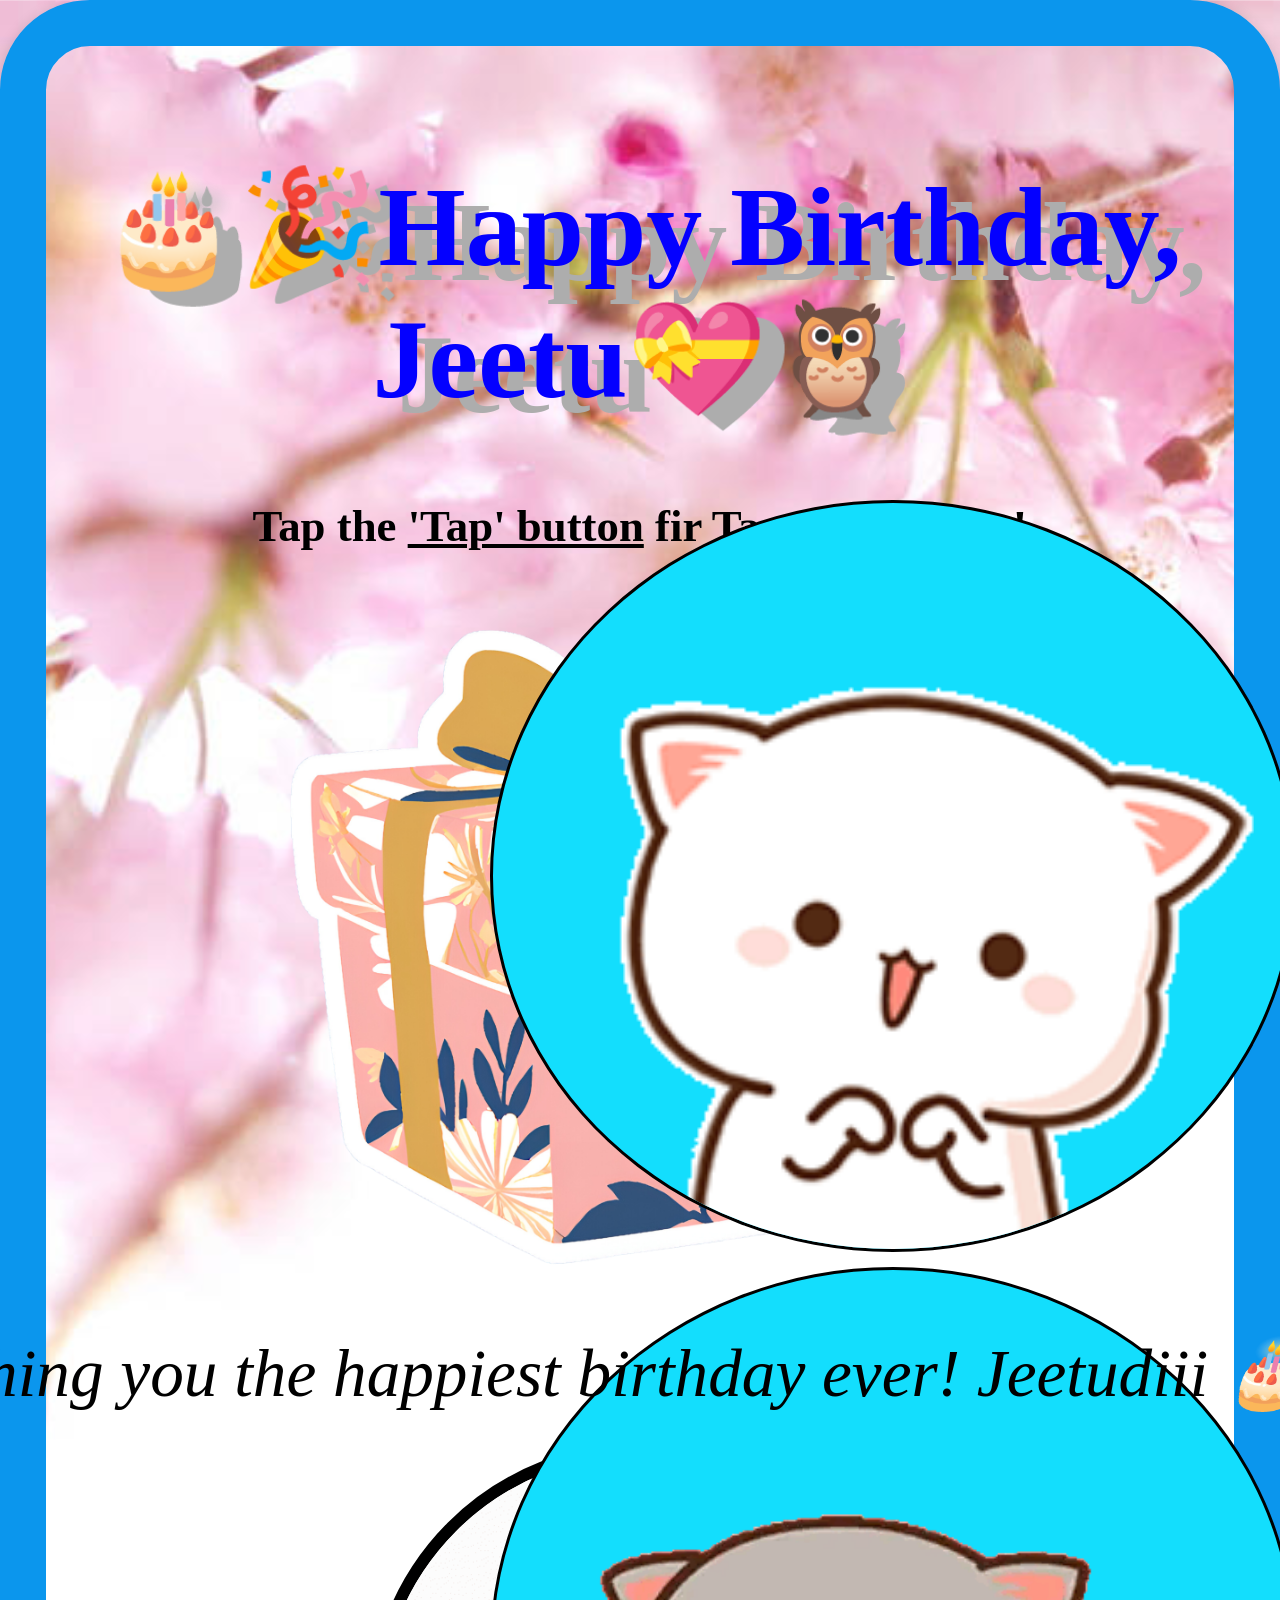
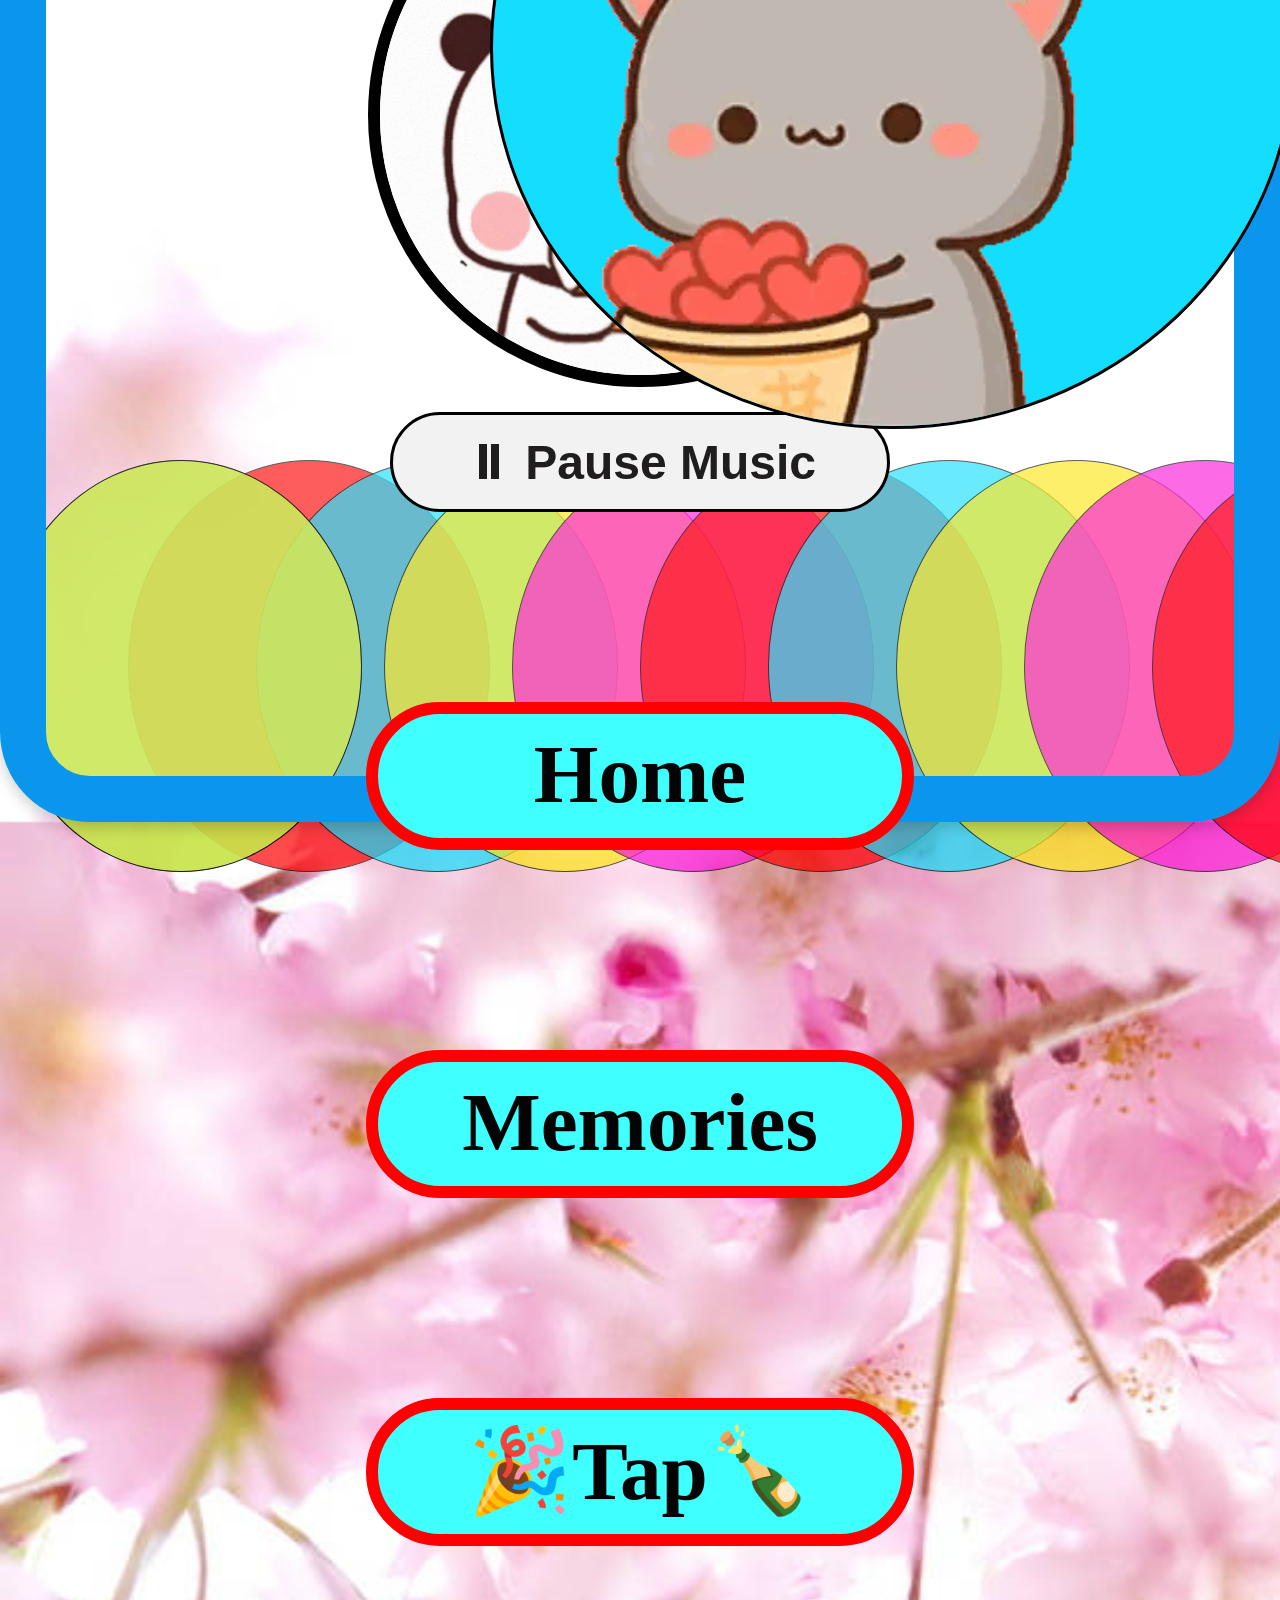
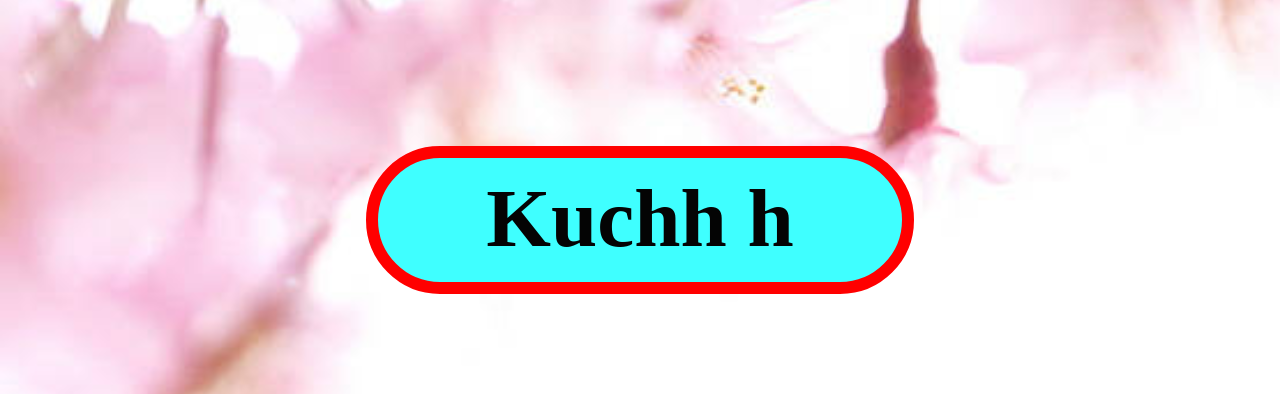
==== index.html @ 168ff764 "Add files via upload" ====
<!DOCTYPE html>
<html lang="en">

<head>
    <meta charset="UTF-8">
    <meta name="viewport" content="width=device-width, initial-scale=1.0">
    <title>Happy Birthday!</title>
    <link rel="stylesheet" href="style.css">
    <script src="script.js" defer></script>
</head>

<body>
    <!-- Goma Peach Stickers -->
<div class="goma-container4">
    <img src="goma7.gif" alt="Goma Peach GIF" class="goma4">
    <img src="goma8.gif" alt="Goma Peach GIF" class="goma4">
    
</div>
<div class="goma-container3">
    <img src="goma6.gif" alt="Goma Peach GIF" class="goma3">
    <img src="goma5.gif" alt="Goma Peach GIF" class="goma3">
</div>
    <div class="container">
        <h1>🎂🎉Happy Birthday, Jeetu💝🦉 </h1>
        <p><strong>Tap the <u>'Tap' button</u> fir Tap the gift box!</strong></p>

        <!-- Gift Box -->
        <div class="gift-box" onclick="openScrollPage()">
            <img src="giftbox.png" alt="Gift Box">
        </div>

        <!-- Hidden Surprise Message -->
        <div id="message" class="hidden">
            <p>Wishing you the happiest birthday ever! Jeetudiii 🎂🎈</p>
            <img src="peach.gif" alt="Goma Peach">
        </div>

        <!-- Background Music -->
        <audio id="birthdayMusic" autoplay loop>
            <source src="tera mujhse.mpeg" type="audio/mpeg">
            Your browser does not support the audio element.
        </audio>
        <button id="playMusicBtn" onclick="toggleMusic()">🎵 Play Music</button>

        <!-- Navigation Menu -->
        <nav>
            <a href="index.html">Home</a>
            <a href="welcome.html">Memories</a>
            <!-- Surprise Link -->
            <a href="#" id="surprise-link" onclick="triggerFireworks(event)">🎉Tap🍾</a>

            <!-- Fireworks Canvas -->
            <canvas id="fireworksCanvas"></canvas>

            <script src="fireworks.js"></script>

            <!-- <a href="gallery.html">Gallery</a> -->
            <a href="video.html">Kuchh h</a> <!-- New Page -->


        </nav>

    </div>
    <div class="balloons">
        <div class="balloon"></div>
        <div class="balloon"></div>
        <div class="balloon"></div>
        <div class="balloon"></div>
        <div class="balloon"></div>
        <div class="balloon"></div>
        <div class="balloon"></div>
        <div class="balloon"></div>
        <div class="balloon"></div>
        <div class="balloon"></div>
        <div class="balloon"></div>

        <!-- You can add more balloons if needed -->
    </div>
</body>

</html>
---- style.css ----
/* General Styles */
body {
    font-family: Arial, sans-serif;
    text-align: center;
    background-image: url('sakuraa.jpg');
    background-size: cover;
    color: rgb(0, 0, 0);
    margin: 0;
    padding: 0;
    display: flex;
    justify-content: center;
    align-items: center;
    min-height: 100vh;
    /* Ensures full height */
    overflow: hidden;
    /* Prevents scrollbars */
    position: relative;

    
}

/* Container to Fit Full Screen */
.container {
    width: 100%;
    max-width: 5200px;
    /* Makes it large enough for desktops */
    height: 2250px;
    padding: 40px;
    background: rgba(255, 255, 255, 0.1);
    border-radius: 90px;
    border: rgb(11, 150, 237) solid 46px;
    box-shadow: 0 5px 15px rgba(0, 0, 0, 0.2);

}

/* Increase Font Sizes for Desktop */
h1 {
    font-size: 7rem;
    font-family: 'Fredoka One', cursive;
    /* Funky font */
    color: #0400ff;
    /* Bright yellow */
    text-shadow: 3px 3px 10px rgba(0, 0, 0, 0.3);
    animation: bounce 2s infinite ease-in-out;
    text-shadow: #adadad 25px 15px;
}

p {
    font-size: 2.8rem;
    font-family: 'Fredoka One', cursive;
    color: #000000;

}

/* Gift Box */
.gift-box img {
    width: 700px;
    cursor: pointer;
    transition: transform 0.3s ease-in-out;
}

.gift-box img:hover {
    transform: scale(1.8);
}

.gift-box {
align-items: center;
justify-content: center;
justify-self: center;
}

/* Message Styling */
#message {
    margin-top: 20px;
    color: black;
    font-family: Georgia, 'Times New Roman', Times, serif;
    font-style: oblique;
    font-size: 20px;
    transition: transform 0.1s ease-in-out;
}

.goma-container {
    position:fixed;
    bottom: 690px;
    left: 450px;
    width: 100%;
    top: 500px;
    max-width: 1000px;
    display: flex;
    flex-wrap: wrap;
    gap: 15px;
}
.goma-container2{
    position:fixed;
    bottom: 690px;
    left: 4200px;
    width: 100%;
    top: 500px;
    max-width: 1000px;
    display: flex;
    flex-wrap: wrap;
    gap: 15px;

}
.goma-container3{
    position:fixed;
    bottom: 690px;
    left: 490px;
    width: 100%;
    top: 500px;
    max-width: 1000px;
    display: flex;
    flex-wrap: wrap;
    gap: 15px;

}
.goma-container4{
    position:fixed;
    bottom: 690px;
    left: 4200px;
    width: 100%;
    top: 500px;
    max-width: 1000px;
    display: flex;
    flex-wrap: wrap;
    gap: 15px;

}
.goma3{
    width: 800px; /* Adjust size as needed */
    height: auto;
    border: #000000 solid;
    /* width: auto; */
    height: auto;

    border-radius: 50%;
background-color: #13defd;
    animation: bounce 1.5s infinite alternate;
}
.goma4{
    width: 800px; /* Adjust size as needed */
    height: auto;
    border: #000000 solid;
    border-radius: 50%;
background-color: #13defd;
    animation: bounce 1.5s infinite alternate;
}

.goma2{
    width: 800px; /* Adjust size as needed */
    height: auto;
    border: #000000 solid;
background-color: #13defd;
    animation: bounce 1.5s infinite alternate;
}

.goma {
    width: 800px; /* Adjust size as needed */
    height: auto;
border: #000000 solid;
border-radius: 50%;
background-color: #13defd;
    animation: bounce 1.5s infinite alternate;
}

/* Add a bounce effect to the stickers */
@keyframes bounce {
    from {
        transform: translateY(0);
    }
    to {
        transform: translateY(-10px);
    }
}


#message p {
    transform: scale(1.5);
}

#message img {
    width: 520px;
    border-radius: 50%;
    border: black solid 12px;

}

/* Navigation Menu */
nav {
    margin-top: 90px;
    display: flex;
    flex-wrap: wrap;
    justify-content: center;

}

nav a {
    margin: 100px;
    text-decoration: none;
    color: rgb(4, 4, 4);
    font-weight: bold;
    background: rgb(63, 255, 255);
    padding: 12px 2px;
    border-radius: 85px;
    font-family: 'Fredoka One', cursive;
    border: red solid 12px;
    height: 100px;
    width: 520px;
    align-items: center;
    transition: 0.3s;
    font-size: 5.2rem;
}

nav a:hover {
    background: rgba(255, 255, 255, 0.934);
}

/* Responsive Video */
.video-container {
    position: relative;
    width: 100%;
    max-width: 2160px;
    margin: 20px auto;
    border: rgb(252, 172, 250) solid 55px;
    border-radius: 85px;
    height: 100;
}

.video {
    position: absolute;
    top: 0;
    left: 0;
    width: 100%;
    height: 100%;

}

/* Responsive Design */
@media (max-width: 900px) {
    h1 {
        font-size: 2rem;
    }

    p {
        font-size: 1.2rem;
    }

    .container {
        width: 95%;
        padding: 20px;
    }

    .gift-box img {
        width: 150px;
    }

    nav {
        flex-direction: column;
    }

    nav a {
        display: block;
        width: 80%;
        text-align: center;
        margin: 5px auto;
        font-size: 1rem;
    }
}

/* Play Music Button Styling */
#playMusicBtn {
    background-color: #f2f2f2;
    color: rgb(31, 29, 29);
    font-size: 3rem;
    font-weight: bold;
    padding: 15px 25px;
    border: black solid;
    align-items: center;
    justify-content: center;
    border-radius: 50px;
    cursor: pointer;
    transition: 0.3s;
    width: 500px;
    height: 100px;
    margin: 20px auto;
    display: block;

}

#playMusicBtn:hover {
    background-color: #e67e22;
    transform: scale(1.5);


}

#playMusicBtn:focus {
    outline: none;

}

/* Balloon Animation Styles */
@keyframes floatBalloons {
    0% {
        transform: translateY(100vh);
        opacity: 0;
    }

    100% {
        transform: translateY(-100vh);
        opacity: 1;
    }
}

/* Balloon Container (Invisible but used to position balloons) */
.balloons {
    position: absolute;
    top: 0;
    left: 0;
    right: 0;
    bottom: 0;
    pointer-events: none;
    z-index: -1;
    /* Ensures it stays behind other content */
}

/* Balloon Styles */
.balloon {
    position: absolute;
    bottom: -50px;
    /* padding-left: 0px; */
    width: 360px;
    height: 410px;
    border-radius: 50%;
    background-color: #ff9a9e;
    animation: floatBalloons linear infinite;
    opacity: 0.7;
    pointer-events: none;
}

/* Randomize Balloon Colors */
.balloon:nth-child(4n+1) {
    background-color: #ff0000;
    border: #000000 solid 1px;
}

.balloon:nth-child(4n+2) {
    background-color: #13defd;
    border: #000000 solid 1px;
}

.balloon:nth-child(4n+3) {
    background-color: #fde613;
    border: #000000 solid 1px;
}

.balloon:nth-child(4n+4) {
    background-color: #fd13d6;
    border: #000000 solid 1px;
}


/* Random Balloon Positions and Animation Durations */
.balloon:nth-child(1) {
    left: 10%;
    animation-duration: 12s;
    animation-delay: 0s;
}

.balloon:nth-child(2) {
    left: 20%;
    animation-duration: 15s;
    animation-delay: 2s;
}

.balloon:nth-child(3) {
    left: 30%;
    animation-duration: 18s;
    animation-delay: 3s;
}

.balloon:nth-child(4) {
    left: 40%;
    animation-duration: 13s;
    animation-delay: 4s;
}

.balloon:nth-child(5) {
    left: 50%;
    animation-duration: 16s;
    animation-delay: 5s;
}

.balloon:nth-child(6) {
    left: 60%;
    animation-duration: 17s;
    animation-delay: 1s;
}

.balloon:nth-child(7) {
    left: 70%;
    animation-duration: 20s;
    animation-delay: 6s;
}

.balloon:nth-child(8) {
    left: 80%;
    animation-duration: 19s;
    animation-delay: 7s;
}

.balloon:nth-child(9) {
    left: 90%;
    animation-duration: 14s;
    animation-delay: 8s;
}

/* Add more if you want more balloons */

/* Adjust for mobile */
@media (max-width: 900px) {
    .balloon {
        width: 45px;
        height: 60px;
    }
}

/* Bounce Animation */
@keyframes bounce {
    0% {
        transform: translateY(0);
    }

    50% {
        transform: translateY(-20px);
    }

    100% {
        transform: translateY(0);
    }
}

/* Responsive Adjustments */
@media (max-width: 900px) {
    h1 {
        font-size: 3rem;
    }

    p {
        font-size: 1.5rem;
    }
}

/* Music Box Button */
.music-box {
    position: fixed;
    bottom: 20px;
    right: 20px;
    background: #ffcc00;
    padding: 15px;
    border-radius: 10px;
    height: 800px;
    text-align: center;
    width: 800px;
    font-weight: bold;
    color: #4A2C2A;
    border: #000000 solid ;
    border-radius: 65px;
    font-size: 55px;
    cursor: pointer;
    box-shadow: 3px 3px 10px rgba(0, 0, 0, 0.2);
}

.music-box:hover {
    transform: scale(1.1);
}
/* Play/Stop Button */
.music-box button {
    background: #4A2C2A;
    color: white;
    border: none;
    padding: 10px 15px;
    font-size: 1rem;
    cursor:pointer;
    border-radius: 55px;

}
.music-box button:hover {
    background: #30201E ;
}

/* Volume Slider */
.music-box input[type="range"] {
    width: 100%;
    margin-top: 10px;
    -webkit-appearance: none;
    background: #e35353;
    height: 20px;
    border-radius: 55px;
    outline: none;
}

.music-box input[type="range"]::-webkit-slider-thumb {
    -webkit-appearance:none;
    width: 45px;
    height: 45px;
    background: #000000;
    border-radius: 50%;
    cursor: pointer;
}

/* Scroll Container */
.scroll-container {
    display: flex;
    justify-content: center;
    align-items: center;
    height: 95vh;
    width: 150vh;
    border: #000000 solid;
    border-radius: 300px;
    background: linear-gradient(to right, #f8c291, #75b6fc);
    /* Warm background */
}

/* Scroll Design */
.scroll {
    width: 100%;
    max-width: 3100px;
    background: #f5e4c3;
    height: 100%;
    max-height: 1600px;
    padding: 90px;
    border-radius: 35px;
    border-top: 20px solid #8B4513;
    border-bottom: 20px solid #8B4513;
    box-shadow: 0px 5px 20px rgba(0, 0, 0, 0.2);
    text-align: center;
    font-family: 'Dancing Script', cursive;
    font-size: 2.5rem;
    color: #4A2C2A;
}

/* Scroll Content */
.scroll-content h2 {
    font-size: 10rem;
    font-weight: bold;
    color: rgb(24, 42, 198);
    margin-bottom: 10px;
}

.scroll-content p {
    margin-bottom: 10px;
    font-size: 60px;
    font-family: 'Franklin Gothic Medium', 'Arial Narrow', Arial, sans-serif;
}

/* Fireworks Canvas */
#fireworksCanvas {
    position: fixed;
    top: 0;
    left: 0;
    width: 100vw;
    height: 100vh;
    pointer-events: none;
    z-index: 9999;
}
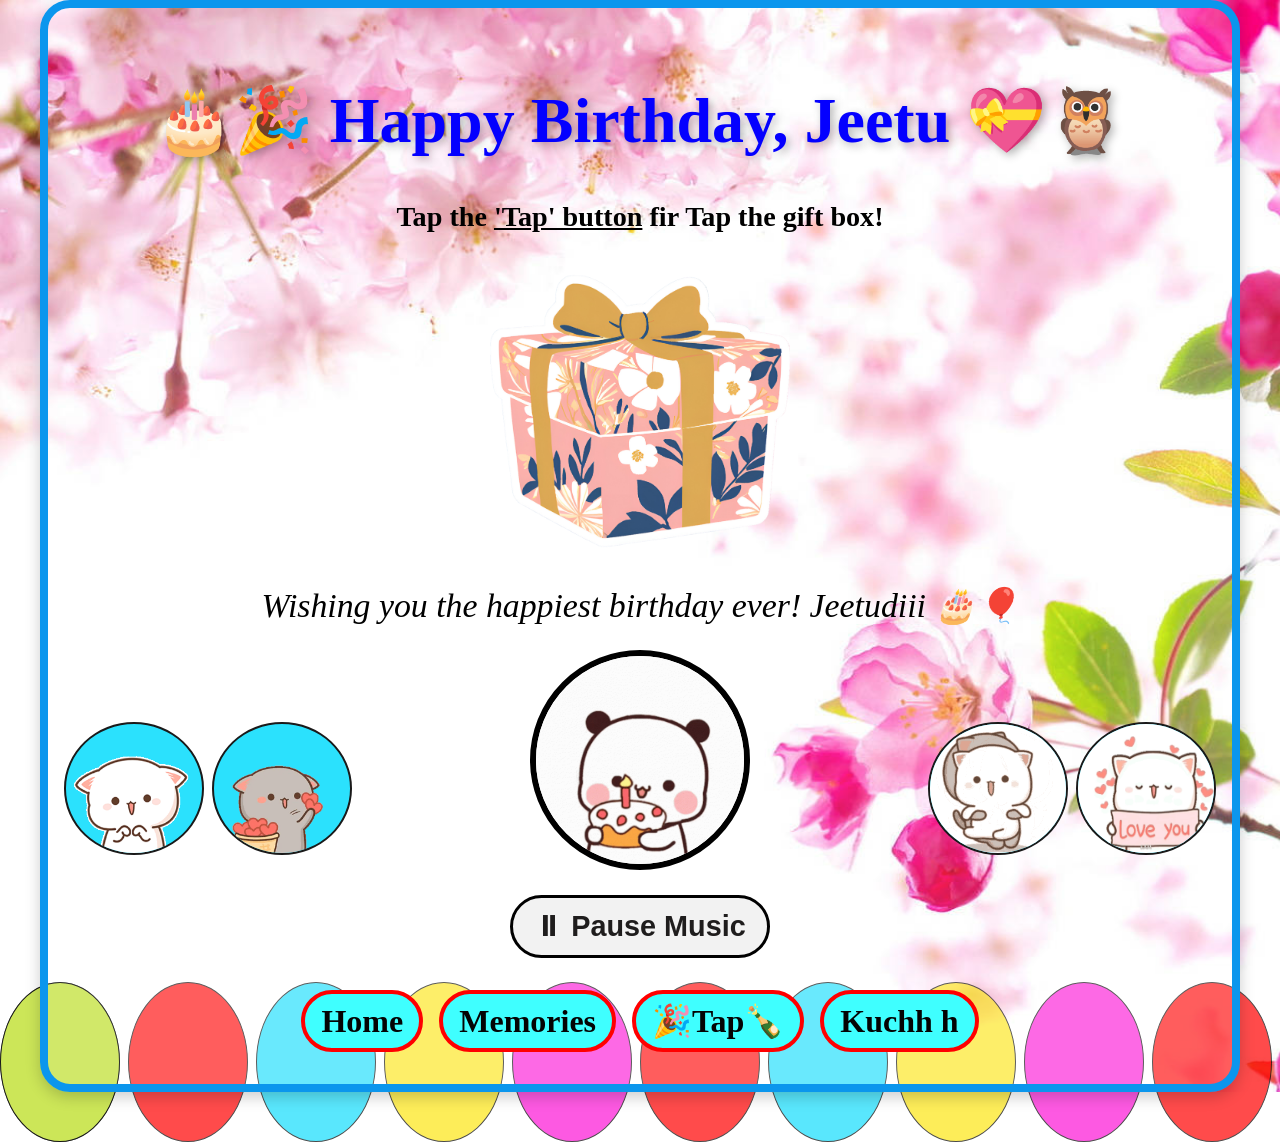
==== commit 47c62f0d: "Refactor index.html for better structure Updated HTML structure and fixed formatting issues." ====
--- a/index.html
+++ b/index.html
@@ -1,81 +1,74 @@
 <!DOCTYPE html>
 <html lang="en">
-
 <head>
-    <meta charset="UTF-8">
-    <meta name="viewport" content="width=device-width, initial-scale=1.0">
-    <title>Happy Birthday!</title>
-    <link rel="stylesheet" href="style.css">
-    <script src="script.js" defer></script>
+  <meta charset="UTF-8" />
+  <meta name="viewport" content="width=device-width, initial-scale=1.0" />
+  <title>Happy Birthday!</title>
+  <link rel="stylesheet" href="style.css" />
+  <script src="script.js" defer></script>
 </head>
 
 <body>
-    <!-- Goma Peach Stickers -->
-<div class="goma-container4">
-    <img src="goma7.gif" alt="Goma Peach GIF" class="goma4">
-    <img src="goma8.gif" alt="Goma Peach GIF" class="goma4">
-    
-</div>
-<div class="goma-container3">
-    <img src="goma6.gif" alt="Goma Peach GIF" class="goma3">
-    <img src="goma5.gif" alt="Goma Peach GIF" class="goma3">
-</div>
-    <div class="container">
-        <h1>🎂🎉Happy Birthday, Jeetu💝🦉 </h1>
-        <p><strong>Tap the <u>'Tap' button</u> fir Tap the gift box!</strong></p>
+  <!-- Goma Peach Stickers -->
+  <div class="goma-container4">
+    <img src="goma7.gif" alt="Goma Peach GIF" class="goma4" />
+    <img src="goma8.gif" alt="Goma Peach GIF" class="goma4" />
+  </div>
+  <div class="goma-container3">
+    <img src="goma6.gif" alt="Goma Peach GIF" class="goma3" />
+    <img src="goma5.gif" alt="Goma Peach GIF" class="goma3" />
+  </div>
 
-        <!-- Gift Box -->
-        <div class="gift-box" onclick="openScrollPage()">
-            <img src="giftbox.png" alt="Gift Box">
-        </div>
+  <div class="container">
+    <h1>🎂🎉 Happy Birthday, Jeetu 💝🦉</h1>
+    <p><strong>Tap the <u>'Tap' button</u> fir Tap the gift box!</strong></p>
 
-        <!-- Hidden Surprise Message -->
-        <div id="message" class="hidden">
-            <p>Wishing you the happiest birthday ever! Jeetudiii 🎂🎈</p>
-            <img src="peach.gif" alt="Goma Peach">
-        </div>
+    <!-- Gift Box -->
+    <div class="gift-box" onclick="openScrollPage()">
+      <img src="giftbox.png" alt="Gift Box" />
+    </div>
 
-        <!-- Background Music -->
-        <audio id="birthdayMusic" autoplay loop>
-            <source src="tera mujhse.mpeg" type="audio/mpeg">
-            Your browser does not support the audio element.
-        </audio>
-        <button id="playMusicBtn" onclick="toggleMusic()">🎵 Play Music</button>
+    <!-- Hidden Surprise Message -->
+    <div id="message" class="hidden">
+      <p>Wishing you the happiest birthday ever! Jeetudiii 🎂🎈</p>
+      <img src="peach.gif" alt="Goma Peach" />
+    </div>
 
-        <!-- Navigation Menu -->
-        <nav>
-            <a href="index.html">Home</a>
-            <a href="welcome.html">Memories</a>
-            <!-- Surprise Link -->
-            <a href="#" id="surprise-link" onclick="triggerFireworks(event)">🎉Tap🍾</a>
+    <!-- Background Music -->
+    <audio id="birthdayMusic" autoplay loop>
+      <source src="tera mujhse.mpeg" type="audio/mpeg" />
+      Your browser does not support the audio element.
+    </audio>
+    <button id="playMusicBtn" onclick="toggleMusic()">🎵 Play Music</button>
 
-            <!-- Fireworks Canvas -->
-            <canvas id="fireworksCanvas"></canvas>
+    <!-- Navigation Menu -->
+    <nav>
+      <a href="index.html">Home</a>
+      <a href="welcome.html">Memories</a>
+      <!-- Surprise Link -->
+      <a href="#" id="surprise-link" onclick="triggerFireworks(event)">🎉Tap🍾</a>
 
-            <script src="fireworks.js"></script>
+      <!-- Fireworks Canvas -->
+      <canvas id="fireworksCanvas"></canvas>
+      <script src="fireworks.js"></script>
 
-            <!-- <a href="gallery.html">Gallery</a> -->
-            <a href="video.html">Kuchh h</a> <!-- New Page -->
+      <a href="video.html">Kuchh h</a>
+    </nav>
+  </div>
 
-
-        </nav>
-
-    </div>
-    <div class="balloons">
-        <div class="balloon"></div>
-        <div class="balloon"></div>
-        <div class="balloon"></div>
-        <div class="balloon"></div>
-        <div class="balloon"></div>
-        <div class="balloon"></div>
-        <div class="balloon"></div>
-        <div class="balloon"></div>
-        <div class="balloon"></div>
-        <div class="balloon"></div>
-        <div class="balloon"></div>
-
-        <!-- You can add more balloons if needed -->
-    </div>
+  <!-- Floating Balloons Background -->
+  <div class="balloons">
+    <div class="balloon"></div>
+    <div class="balloon"></div>
+    <div class="balloon"></div>
+    <div class="balloon"></div>
+    <div class="balloon"></div>
+    <div class="balloon"></div>
+    <div class="balloon"></div>
+    <div class="balloon"></div>
+    <div class="balloon"></div>
+    <div class="balloon"></div>
+    <div class="balloon"></div>
+  </div>
 </body>
-
-</html>+</html>
--- a/style.css
+++ b/style.css
@@ -1,567 +1,458 @@
 /* General Styles */
+* {
+  box-sizing: border-box;
+}
+
 body {
-    font-family: Arial, sans-serif;
-    text-align: center;
-    background-image: url('sakuraa.jpg');
-    background-size: cover;
-    color: rgb(0, 0, 0);
-    margin: 0;
-    padding: 0;
-    display: flex;
-    justify-content: center;
-    align-items: center;
-    min-height: 100vh;
-    /* Ensures full height */
-    overflow: hidden;
-    /* Prevents scrollbars */
-    position: relative;
-
-    
-}
-
-/* Container to Fit Full Screen */
+  font-family: Arial, sans-serif;
+  text-align: center;
+  background-image: url("sakuraa.jpg");
+  background-size: cover;
+  background-position: center;
+  background-repeat: no-repeat;
+  color: rgb(0, 0, 0);
+  margin: 0;
+  padding: 0;
+  display: flex;
+  justify-content: center;
+  align-items: center;
+  min-height: 100vh;
+  overflow-x: hidden;
+  position: relative;
+}
+
+/* Container */
 .container {
-    width: 100%;
-    max-width: 5200px;
-    /* Makes it large enough for desktops */
-    height: 2250px;
-    padding: 40px;
-    background: rgba(255, 255, 255, 0.1);
-    border-radius: 90px;
-    border: rgb(11, 150, 237) solid 46px;
-    box-shadow: 0 5px 15px rgba(0, 0, 0, 0.2);
-
-}
-
-/* Increase Font Sizes for Desktop */
+  width: 100%;
+  max-width: 1200px;
+  padding: 2rem;
+  background: rgba(255, 255, 255, 0.1);
+  border-radius: 30px;
+  border: rgb(11, 150, 237) solid 8px;
+  box-shadow: 0 5px 15px rgba(0, 0, 0, 0.2);
+}
+
+/* Headings and text */
 h1 {
-    font-size: 7rem;
-    font-family: 'Fredoka One', cursive;
-    /* Funky font */
-    color: #0400ff;
-    /* Bright yellow */
-    text-shadow: 3px 3px 10px rgba(0, 0, 0, 0.3);
-    animation: bounce 2s infinite ease-in-out;
-    text-shadow: #adadad 25px 15px;
+  font-size: clamp(2.4rem, 5vw, 4.5rem);
+  font-family: "Fredoka One", cursive;
+  color: #0400ff;
+  text-shadow: 3px 3px 10px rgba(0, 0, 0, 0.3);
+  animation: bounce 2s infinite ease-in-out;
 }
 
 p {
-    font-size: 2.8rem;
-    font-family: 'Fredoka One', cursive;
-    color: #000000;
-
+  font-size: clamp(1.1rem, 2.2vw, 1.8rem);
+  font-family: "Fredoka One", cursive;
+  color: #000000;
 }
 
 /* Gift Box */
+.gift-box {
+  display: flex;
+  justify-content: center;
+  align-items: center;
+  margin: 1.5rem 0;
+}
+
 .gift-box img {
-    width: 700px;
-    cursor: pointer;
-    transition: transform 0.3s ease-in-out;
+  width: min(300px, 60vw);
+  cursor: pointer;
+  transition: transform 0.3s ease-in-out;
 }
 
 .gift-box img:hover {
-    transform: scale(1.8);
-}
-
-.gift-box {
-align-items: center;
-justify-content: center;
-justify-self: center;
+  transform: scale(1.1);
 }
 
 /* Message Styling */
 #message {
-    margin-top: 20px;
-    color: black;
-    font-family: Georgia, 'Times New Roman', Times, serif;
-    font-style: oblique;
-    font-size: 20px;
-    transition: transform 0.1s ease-in-out;
+  margin-top: 1rem;
+  color: black;
+  font-family: Georgia, "Times New Roman", Times, serif;
+  font-style: oblique;
+  font-size: 1.2rem;
+  transition: transform 0.1s ease-in-out;
+}
+
+#message p {
+  transform: scale(1.2);
+}
+
+#message img {
+  width: min(220px, 45vw);
+  border-radius: 50%;
+  border: black solid 6px;
+}
+
+/* Goma Peach Stickers */
+.goma-container,
+.goma-container2,
+.goma-container3,
+.goma-container4 {
+  position: fixed;
+  display: flex;
+  flex-wrap: wrap;
+  gap: 0.5rem;
+  pointer-events: none;
+  z-index: -1;
 }
 
 .goma-container {
-    position:fixed;
-    bottom: 690px;
-    left: 450px;
-    width: 100%;
-    top: 500px;
-    max-width: 1000px;
-    display: flex;
-    flex-wrap: wrap;
-    gap: 15px;
-}
-.goma-container2{
-    position:fixed;
-    bottom: 690px;
-    left: 4200px;
-    width: 100%;
-    top: 500px;
-    max-width: 1000px;
-    display: flex;
-    flex-wrap: wrap;
-    gap: 15px;
-
-}
-.goma-container3{
-    position:fixed;
-    bottom: 690px;
-    left: 490px;
-    width: 100%;
-    top: 500px;
-    max-width: 1000px;
-    display: flex;
-    flex-wrap: wrap;
-    gap: 15px;
-
-}
-.goma-container4{
-    position:fixed;
-    bottom: 690px;
-    left: 4200px;
-    width: 100%;
-    top: 500px;
-    max-width: 1000px;
-    display: flex;
-    flex-wrap: wrap;
-    gap: 15px;
-
-}
-.goma3{
-    width: 800px; /* Adjust size as needed */
-    height: auto;
-    border: #000000 solid;
-    /* width: auto; */
-    height: auto;
-
-    border-radius: 50%;
-background-color: #13defd;
-    animation: bounce 1.5s infinite alternate;
-}
-.goma4{
-    width: 800px; /* Adjust size as needed */
-    height: auto;
-    border: #000000 solid;
-    border-radius: 50%;
-background-color: #13defd;
-    animation: bounce 1.5s infinite alternate;
-}
-
-.goma2{
-    width: 800px; /* Adjust size as needed */
-    height: auto;
-    border: #000000 solid;
-background-color: #13defd;
-    animation: bounce 1.5s infinite alternate;
-}
-
-.goma {
-    width: 800px; /* Adjust size as needed */
-    height: auto;
-border: #000000 solid;
-border-radius: 50%;
-background-color: #13defd;
-    animation: bounce 1.5s infinite alternate;
-}
-
-/* Add a bounce effect to the stickers */
+  top: 5%;
+  left: 5%;
+}
+
+.goma-container2 {
+  top: 5%;
+  right: 5%;
+}
+
+.goma-container3 {
+  bottom: 5%;
+  left: 5%;
+}
+
+.goma-container4 {
+  bottom: 5%;
+  right: 5%;
+}
+
+.goma,
+.goma2,
+.goma3,
+.goma4 {
+  width: clamp(80px, 16vw, 140px);
+  height: auto;
+  border: #000000 solid 2px;
+  border-radius: 50%;
+  background-color: #13defd;
+  animation: bounce 1.5s infinite alternate;
+}
+
+/* Bounce keyframes (for stickers, headings etc.) */
 @keyframes bounce {
-    from {
-        transform: translateY(0);
-    }
-    to {
-        transform: translateY(-10px);
-    }
-}
-
-
-#message p {
-    transform: scale(1.5);
-}
-
-#message img {
-    width: 520px;
-    border-radius: 50%;
-    border: black solid 12px;
-
+  0% {
+    transform: translateY(0);
+  }
+  100% {
+    transform: translateY(-10px);
+  }
 }
 
 /* Navigation Menu */
 nav {
-    margin-top: 90px;
-    display: flex;
-    flex-wrap: wrap;
-    justify-content: center;
-
+  margin-top: 2rem;
+  display: flex;
+  flex-wrap: wrap;
+  justify-content: center;
+  gap: 1rem;
 }
 
 nav a {
-    margin: 100px;
-    text-decoration: none;
-    color: rgb(4, 4, 4);
-    font-weight: bold;
-    background: rgb(63, 255, 255);
-    padding: 12px 2px;
-    border-radius: 85px;
-    font-family: 'Fredoka One', cursive;
-    border: red solid 12px;
-    height: 100px;
-    width: 520px;
-    align-items: center;
-    transition: 0.3s;
-    font-size: 5.2rem;
+  text-decoration: none;
+  color: rgb(4, 4, 4);
+  font-weight: bold;
+  background: rgb(63, 255, 255);
+  padding: 0.5rem 1rem;
+  border-radius: 50px;
+  font-family: "Fredoka One", cursive;
+  border: red solid 4px;
+  min-height: 3rem;
+  min-width: 7rem;
+  display: flex;
+  align-items: center;
+  justify-content: center;
+  font-size: clamp(1rem, 3.2vw, 2rem);
+  transition: 0.3s;
 }
 
 nav a:hover {
-    background: rgba(255, 255, 255, 0.934);
-}
-
-/* Responsive Video */
+  background: rgba(255, 255, 255, 0.94);
+}
+
+/* Video container */
 .video-container {
-    position: relative;
-    width: 100%;
-    max-width: 2160px;
-    margin: 20px auto;
-    border: rgb(252, 172, 250) solid 55px;
-    border-radius: 85px;
-    height: 100;
-}
-
-.video {
-    position: absolute;
-    top: 0;
-    left: 0;
-    width: 100%;
-    height: 100%;
-
-}
-
-/* Responsive Design */
-@media (max-width: 900px) {
-    h1 {
-        font-size: 2rem;
-    }
-
-    p {
-        font-size: 1.2rem;
-    }
-
-    .container {
-        width: 95%;
-        padding: 20px;
-    }
-
-    .gift-box img {
-        width: 150px;
-    }
-
-    nav {
-        flex-direction: column;
-    }
-
-    nav a {
-        display: block;
-        width: 80%;
-        text-align: center;
-        margin: 5px auto;
-        font-size: 1rem;
-    }
-}
-
-/* Play Music Button Styling */
+  position: relative;
+  width: 100%;
+  max-width: 900px;
+  margin: 1.5rem auto;
+  border: rgb(252, 172, 250) solid 8px;
+  border-radius: 30px;
+  overflow: hidden;
+}
+
+.video-container video {
+  width: 100%;
+  height: auto;
+  display: block;
+}
+
+/* Play Music Button */
 #playMusicBtn {
-    background-color: #f2f2f2;
-    color: rgb(31, 29, 29);
-    font-size: 3rem;
-    font-weight: bold;
-    padding: 15px 25px;
-    border: black solid;
-    align-items: center;
-    justify-content: center;
-    border-radius: 50px;
-    cursor: pointer;
-    transition: 0.3s;
-    width: 500px;
-    height: 100px;
-    margin: 20px auto;
-    display: block;
-
+  background-color: #f2f2f2;
+  color: rgb(31, 29, 29);
+  font-size: clamp(1.1rem, 3vw, 1.8rem);
+  font-weight: bold;
+  padding: 0.75rem 1.25rem;
+  border: black solid 3px;
+  border-radius: 35px;
+  cursor: pointer;
+  transition: 0.3s;
+  width: min(260px, 80vw);
+  height: auto;
+  margin: 1.25rem auto;
+  display: block;
 }
 
 #playMusicBtn:hover {
-    background-color: #e67e22;
-    transform: scale(1.5);
-
-
+  background-color: #e67e22;
+  transform: scale(1.05);
 }
 
 #playMusicBtn:focus {
-    outline: none;
-
+  outline: none;
 }
 
 /* Balloon Animation Styles */
 @keyframes floatBalloons {
-    0% {
-        transform: translateY(100vh);
-        opacity: 0;
-    }
-
-    100% {
-        transform: translateY(-100vh);
-        opacity: 1;
-    }
-}
-
-/* Balloon Container (Invisible but used to position balloons) */
+  0% {
+    transform: translateY(100vh);
+    opacity: 0;
+  }
+  100% {
+    transform: translateY(-100vh);
+    opacity: 1;
+  }
+}
+
+/* Balloon Container */
 .balloons {
-    position: absolute;
-    top: 0;
-    left: 0;
-    right: 0;
-    bottom: 0;
-    pointer-events: none;
-    z-index: -1;
-    /* Ensures it stays behind other content */
-}
-
-/* Balloon Styles */
+  position: absolute;
+  inset: 0;
+  pointer-events: none;
+  z-index: -2;
+}
+
+/* Balloons */
 .balloon {
-    position: absolute;
-    bottom: -50px;
-    /* padding-left: 0px; */
-    width: 360px;
-    height: 410px;
-    border-radius: 50%;
-    background-color: #ff9a9e;
-    animation: floatBalloons linear infinite;
-    opacity: 0.7;
-    pointer-events: none;
-}
-
-/* Randomize Balloon Colors */
-.balloon:nth-child(4n+1) {
-    background-color: #ff0000;
-    border: #000000 solid 1px;
-}
-
-.balloon:nth-child(4n+2) {
-    background-color: #13defd;
-    border: #000000 solid 1px;
-}
-
-.balloon:nth-child(4n+3) {
-    background-color: #fde613;
-    border: #000000 solid 1px;
-}
-
-.balloon:nth-child(4n+4) {
-    background-color: #fd13d6;
-    border: #000000 solid 1px;
-}
-
-
-/* Random Balloon Positions and Animation Durations */
+  position: absolute;
+  bottom: -50px;
+  width: clamp(40px, 12vw, 120px);
+  height: clamp(55px, 16vw, 160px);
+  border-radius: 50%;
+  background-color: #ff9a9e;
+  animation: floatBalloons linear infinite;
+  opacity: 0.7;
+}
+
+/* Balloon colors */
+.balloon:nth-child(4n + 1) {
+  background-color: #ff0000;
+  border: #000000 solid 1px;
+}
+.balloon:nth-child(4n + 2) {
+  background-color: #13defd;
+  border: #000000 solid 1px;
+}
+.balloon:nth-child(4n + 3) {
+  background-color: #fde613;
+  border: #000000 solid 1px;
+}
+.balloon:nth-child(4n + 4) {
+  background-color: #fd13d6;
+  border: #000000 solid 1px;
+}
+
+/* Balloon positions and durations */
 .balloon:nth-child(1) {
-    left: 10%;
-    animation-duration: 12s;
-    animation-delay: 0s;
-}
-
+  left: 10%;
+  animation-duration: 12s;
+  animation-delay: 0s;
+}
 .balloon:nth-child(2) {
-    left: 20%;
-    animation-duration: 15s;
-    animation-delay: 2s;
-}
-
+  left: 20%;
+  animation-duration: 15s;
+  animation-delay: 2s;
+}
 .balloon:nth-child(3) {
-    left: 30%;
-    animation-duration: 18s;
-    animation-delay: 3s;
-}
-
+  left: 30%;
+  animation-duration: 18s;
+  animation-delay: 3s;
+}
 .balloon:nth-child(4) {
-    left: 40%;
-    animation-duration: 13s;
-    animation-delay: 4s;
-}
-
+  left: 40%;
+  animation-duration: 13s;
+  animation-delay: 4s;
+}
 .balloon:nth-child(5) {
-    left: 50%;
-    animation-duration: 16s;
-    animation-delay: 5s;
-}
-
+  left: 50%;
+  animation-duration: 16s;
+  animation-delay: 5s;
+}
 .balloon:nth-child(6) {
-    left: 60%;
-    animation-duration: 17s;
-    animation-delay: 1s;
-}
-
+  left: 60%;
+  animation-duration: 17s;
+  animation-delay: 1s;
+}
 .balloon:nth-child(7) {
-    left: 70%;
-    animation-duration: 20s;
-    animation-delay: 6s;
-}
-
+  left: 70%;
+  animation-duration: 20s;
+  animation-delay: 6s;
+}
 .balloon:nth-child(8) {
-    left: 80%;
-    animation-duration: 19s;
-    animation-delay: 7s;
-}
-
+  left: 80%;
+  animation-duration: 19s;
+  animation-delay: 7s;
+}
 .balloon:nth-child(9) {
-    left: 90%;
-    animation-duration: 14s;
-    animation-delay: 8s;
-}
-
-/* Add more if you want more balloons */
-
-/* Adjust for mobile */
-@media (max-width: 900px) {
-    .balloon {
-        width: 45px;
-        height: 60px;
-    }
-}
-
-/* Bounce Animation */
-@keyframes bounce {
-    0% {
-        transform: translateY(0);
-    }
-
-    50% {
-        transform: translateY(-20px);
-    }
-
-    100% {
-        transform: translateY(0);
-    }
-}
-
-/* Responsive Adjustments */
-@media (max-width: 900px) {
-    h1 {
-        font-size: 3rem;
-    }
-
-    p {
-        font-size: 1.5rem;
-    }
-}
-
-/* Music Box Button */
+  left: 90%;
+  animation-duration: 14s;
+  animation-delay: 8s;
+}
+
+/* Music Box (for pages that use .music-box UI, not <audio> directly) */
 .music-box {
-    position: fixed;
-    bottom: 20px;
-    right: 20px;
-    background: #ffcc00;
-    padding: 15px;
-    border-radius: 10px;
-    height: 800px;
-    text-align: center;
-    width: 800px;
-    font-weight: bold;
-    color: #4A2C2A;
-    border: #000000 solid ;
-    border-radius: 65px;
-    font-size: 55px;
-    cursor: pointer;
-    box-shadow: 3px 3px 10px rgba(0, 0, 0, 0.2);
+  position: fixed;
+  bottom: 1.25rem;
+  right: 1.25rem;
+  background: #ffcc00;
+  padding: 1rem;
+  border-radius: 20px;
+  text-align: center;
+  width: min(260px, 70vw);
+  font-weight: bold;
+  color: #4a2c2a;
+  border: #000000 solid 3px;
+  font-size: clamp(1rem, 2.4vw, 1.5rem);
+  cursor: pointer;
+  box-shadow: 3px 3px 10px rgba(0, 0, 0, 0.2);
 }
 
 .music-box:hover {
-    transform: scale(1.1);
-}
-/* Play/Stop Button */
+  transform: scale(1.05);
+}
+
 .music-box button {
-    background: #4A2C2A;
-    color: white;
-    border: none;
-    padding: 10px 15px;
-    font-size: 1rem;
-    cursor:pointer;
-    border-radius: 55px;
-
-}
+  background: #4a2c2a;
+  color: white;
+  border: none;
+  padding: 0.5rem 0.75rem;
+  font-size: 1rem;
+  cursor: pointer;
+  border-radius: 25px;
+}
+
 .music-box button:hover {
-    background: #30201E ;
-}
-
-/* Volume Slider */
+  background: #30201e;
+}
+
 .music-box input[type="range"] {
-    width: 100%;
-    margin-top: 10px;
-    -webkit-appearance: none;
-    background: #e35353;
-    height: 20px;
-    border-radius: 55px;
-    outline: none;
+  width: 100%;
+  margin-top: 0.5rem;
+  -webkit-appearance: none;
+  background: #e35353;
+  height: 10px;
+  border-radius: 55px;
+  outline: none;
 }
 
 .music-box input[type="range"]::-webkit-slider-thumb {
-    -webkit-appearance:none;
-    width: 45px;
-    height: 45px;
-    background: #000000;
-    border-radius: 50%;
-    cursor: pointer;
-}
-
-/* Scroll Container */
+  -webkit-appearance: none;
+  width: 20px;
+  height: 20px;
+  background: #000000;
+  border-radius: 50%;
+  cursor: pointer;
+}
+
+/* Scroll Container (scroll-letter page) */
 .scroll-container {
-    display: flex;
-    justify-content: center;
-    align-items: center;
-    height: 95vh;
-    width: 150vh;
-    border: #000000 solid;
-    border-radius: 300px;
-    background: linear-gradient(to right, #f8c291, #75b6fc);
-    /* Warm background */
-}
-
-/* Scroll Design */
+  display: flex;
+  justify-content: center;
+  align-items: center;
+  min-height: 90vh;
+  width: min(100%, 1200px);
+  margin: 1.5rem auto;
+  padding: 1rem;
+  border: #000000 solid 4px;
+  border-radius: 40px;
+  background: linear-gradient(to right, #f8c291, #75b6fc);
+  overflow: hidden;
+}
+
+/* Scroll body */
 .scroll {
-    width: 100%;
-    max-width: 3100px;
-    background: #f5e4c3;
-    height: 100%;
-    max-height: 1600px;
-    padding: 90px;
-    border-radius: 35px;
-    border-top: 20px solid #8B4513;
-    border-bottom: 20px solid #8B4513;
-    box-shadow: 0px 5px 20px rgba(0, 0, 0, 0.2);
-    text-align: center;
-    font-family: 'Dancing Script', cursive;
-    font-size: 2.5rem;
-    color: #4A2C2A;
+  width: 100%;
+  max-width: 1000px;
+  background: #f5e4c3;
+  max-height: 70vh;
+  padding: 2rem;
+  border-radius: 20px;
+  border-top: 12px solid #8b4513;
+  border-bottom: 12px solid #8b4513;
+  box-shadow: 0px 5px 20px rgba(0, 0, 0, 0.2);
+  text-align: left;
+  font-family: "Dancing Script", cursive;
+  font-size: clamp(1.2rem, 2.3vw, 1.7rem);
+  color: #4a2c2a;
+  overflow-y: auto;
 }
 
 /* Scroll Content */
 .scroll-content h2 {
-    font-size: 10rem;
-    font-weight: bold;
-    color: rgb(24, 42, 198);
-    margin-bottom: 10px;
+  font-size: clamp(2.4rem, 5vw, 3.5rem);
+  font-weight: bold;
+  color: rgb(24, 42, 198);
+  margin-bottom: 0.75rem;
+  text-align: center;
 }
 
 .scroll-content p {
-    margin-bottom: 10px;
-    font-size: 60px;
-    font-family: 'Franklin Gothic Medium', 'Arial Narrow', Arial, sans-serif;
+  margin-bottom: 0.75rem;
+  font-size: clamp(1.2rem, 2.3vw, 1.6rem);
+  font-family: "Franklin Gothic Medium", "Arial Narrow", Arial, sans-serif;
 }
 
 /* Fireworks Canvas */
 #fireworksCanvas {
-    position: fixed;
-    top: 0;
-    left: 0;
-    width: 100vw;
-    height: 100vh;
-    pointer-events: none;
-    z-index: 9999;
-}
-
+  position: fixed;
+  inset: 0;
+  width: 100vw;
+  height: 100vh;
+  pointer-events: none;
+  z-index: 9999;
+}
+
+/* Extra small screens adjustments */
+@media (max-width: 600px) {
+  body {
+    align-items: flex-start;
+    padding-top: 1.5rem;
+  }
+
+  .container {
+    border-width: 4px;
+    border-radius: 20px;
+    padding: 1.25rem;
+  }
+
+  nav {
+    gap: 0.75rem;
+  }
+
+  nav a {
+    flex: 1 1 100%;
+    max-width: 100%;
+  }
+
+  .scroll-container {
+    border-radius: 24px;
+    border-width: 3px;
+  }
+
+  .scroll {
+    border-top-width: 8px;
+    border-bottom-width: 8px;
+  }
+}
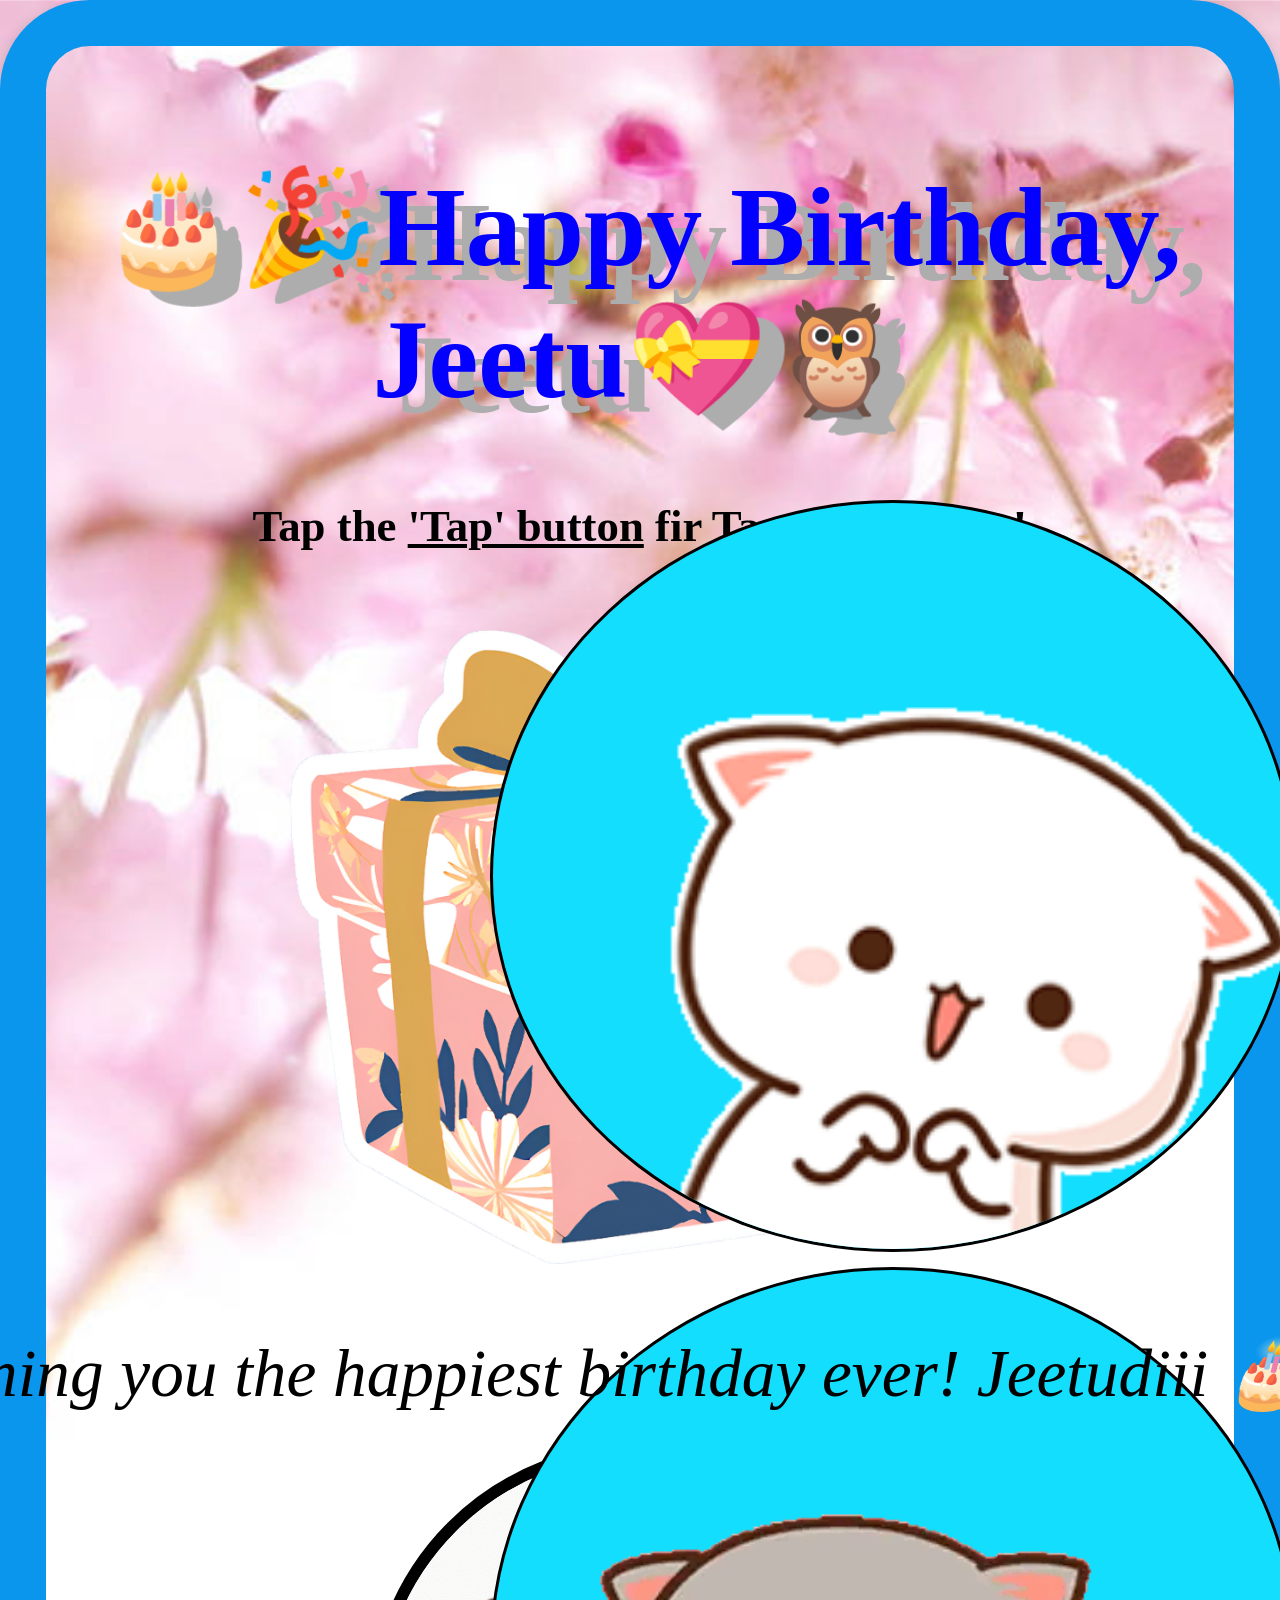
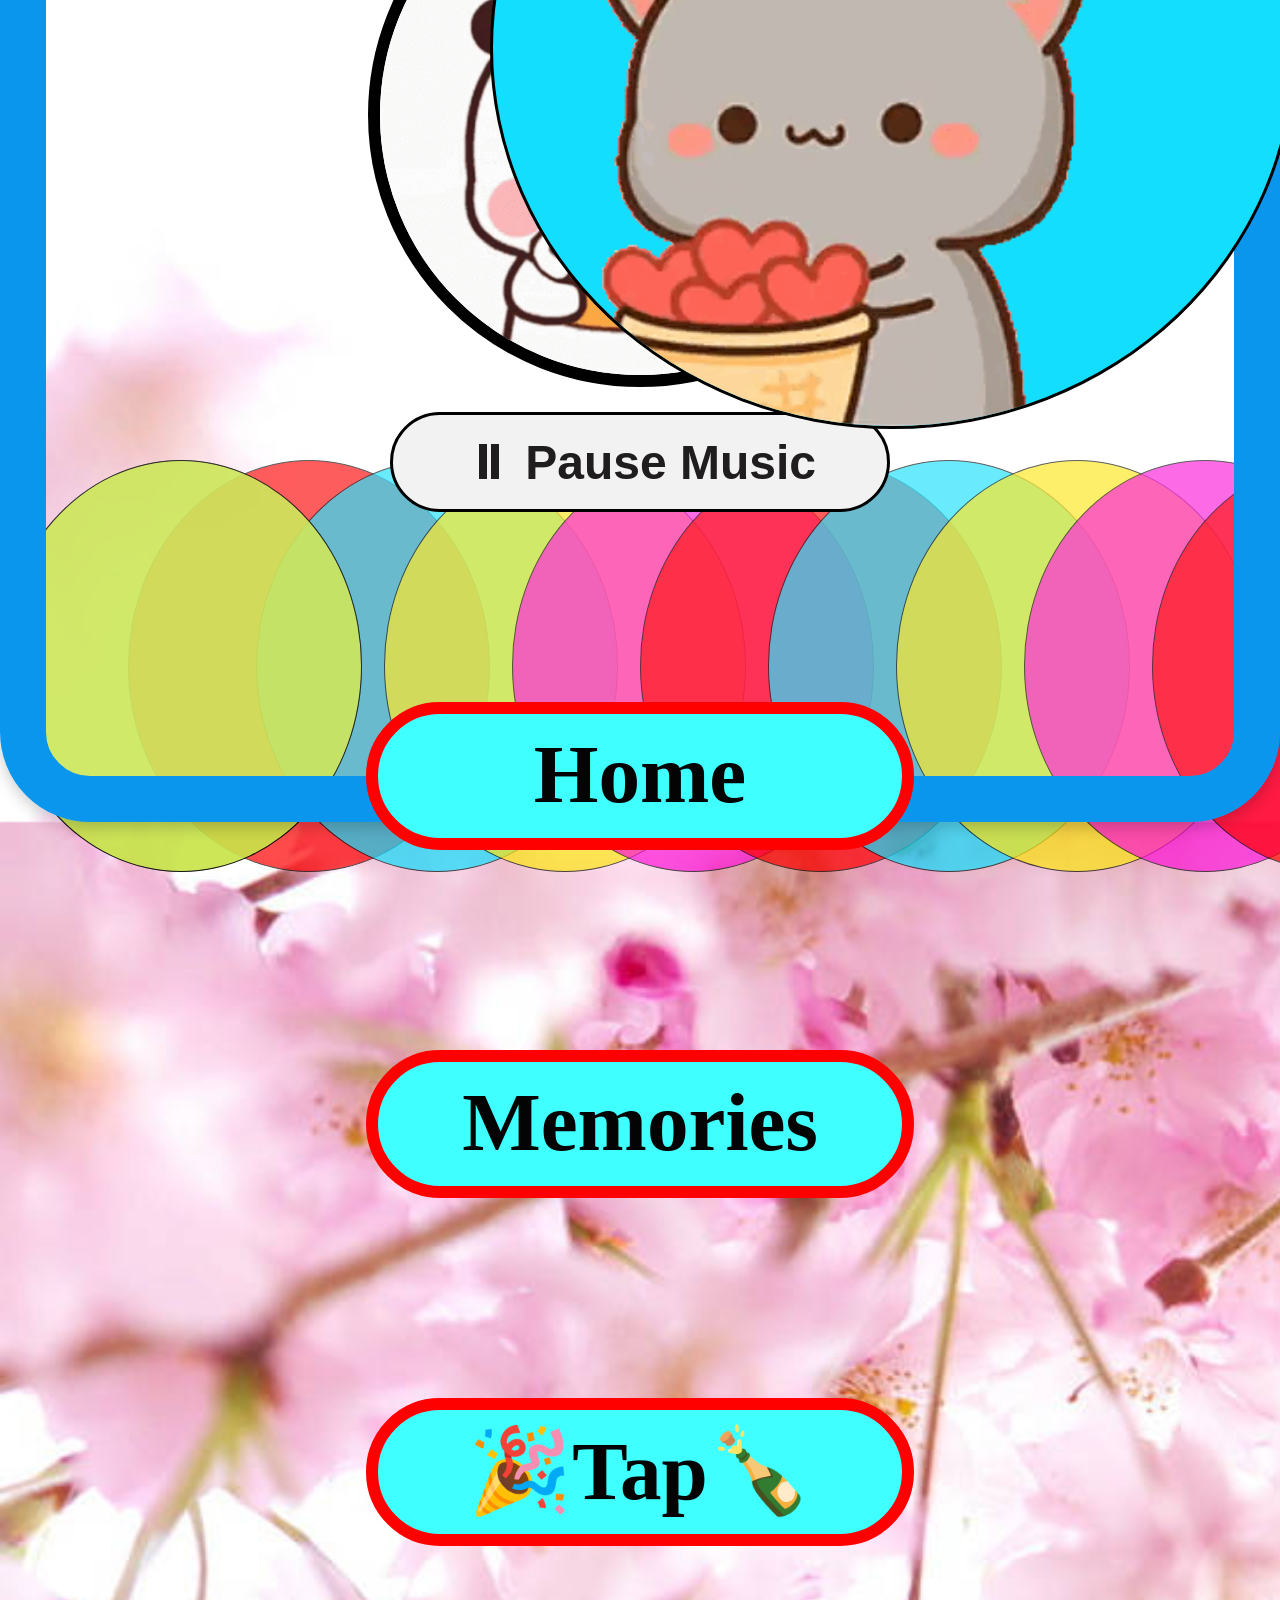
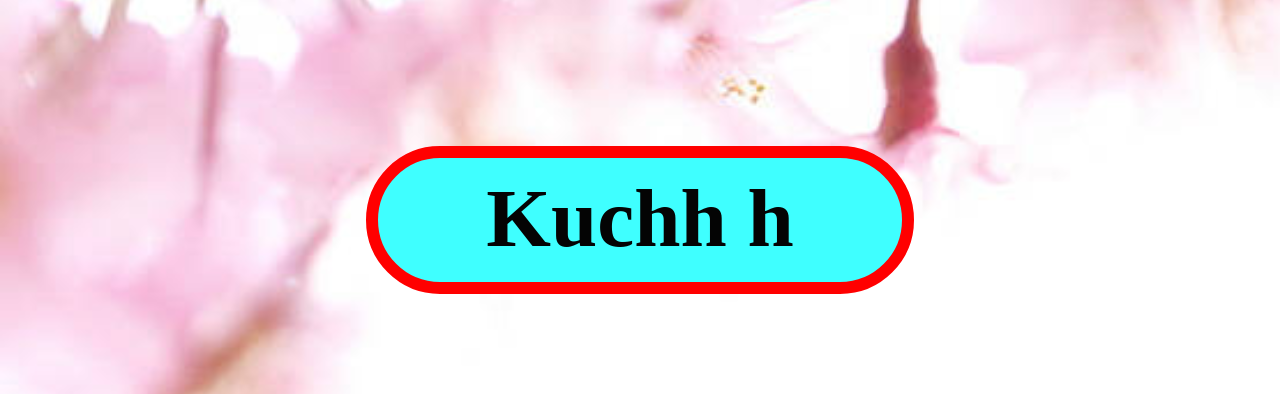
==== commit 3dd54378: "Update index.html" ====
--- a/index.html
+++ b/index.html
@@ -1,74 +1,81 @@
 <!DOCTYPE html>
 <html lang="en">
+
 <head>
-  <meta charset="UTF-8" />
-  <meta name="viewport" content="width=device-width, initial-scale=1.0" />
-  <title>Happy Birthday!</title>
-  <link rel="stylesheet" href="style.css" />
-  <script src="script.js" defer></script>
+    <meta charset="UTF-8">
+    <meta name="viewport" content="width=device-width, initial-scale=1.0">
+    <title>Happy Birthday!</title>
+    <link rel="stylesheet" href="style.css">
+    <script src="script.js" defer></script>
 </head>
 
 <body>
-  <!-- Goma Peach Stickers -->
-  <div class="goma-container4">
-    <img src="goma7.gif" alt="Goma Peach GIF" class="goma4" />
-    <img src="goma8.gif" alt="Goma Peach GIF" class="goma4" />
-  </div>
-  <div class="goma-container3">
-    <img src="goma6.gif" alt="Goma Peach GIF" class="goma3" />
-    <img src="goma5.gif" alt="Goma Peach GIF" class="goma3" />
-  </div>
+    <!-- Goma Peach Stickers -->
+<div class="goma-container4">
+    <img src="goma7.gif" alt="Goma Peach GIF" class="goma4">
+    <img src="goma8.gif" alt="Goma Peach GIF" class="goma4">
+    
+</div>
+<div class="goma-container3">
+    <img src="goma6.gif" alt="Goma Peach GIF" class="goma3">
+    <img src="goma5.gif" alt="Goma Peach GIF" class="goma3">
+</div>
+    <div class="container">
+        <h1>🎂🎉Happy Birthday, Jeetu💝🦉 </h1>
+        <p><strong>Tap the <u>'Tap' button</u> fir Tap the gift box!</strong></p>
 
-  <div class="container">
-    <h1>🎂🎉 Happy Birthday, Jeetu 💝🦉</h1>
-    <p><strong>Tap the <u>'Tap' button</u> fir Tap the gift box!</strong></p>
+        <!-- Gift Box -->
+        <div class="gift-box" onclick="openScrollPage()">
+            <img src="giftbox.png" alt="Gift Box">
+        </div>
 
-    <!-- Gift Box -->
-    <div class="gift-box" onclick="openScrollPage()">
-      <img src="giftbox.png" alt="Gift Box" />
+        <!-- Hidden Surprise Message -->
+        <div id="message" class="hidden">
+            <p>Wishing you the happiest birthday ever! Jeetudiii 🎂🎈</p>
+            <img src="peach.gif" alt="Goma Peach">
+        </div>
+
+        <!-- Background Music -->
+        <audio id="birthdayMusic" autoplay loop>
+            <source src="tera mujhse.mpeg" type="audio/mpeg">
+            Your browser does not support the audio element.
+        </audio>
+        <button id="playMusicBtn" onclick="toggleMusic()">🎵 Play Music</button>
+
+        <!-- Navigation Menu -->
+        <nav>
+            <a href="index.html">Home</a>
+            <a href="welcome.html">Memories</a>
+            <!-- Surprise Link -->
+            <a href="#" id="surprise-link" onclick="triggerFireworks(event)">🎉Tap🍾</a>
+
+            <!-- Fireworks Canvas -->
+            <canvas id="fireworksCanvas"></canvas>
+
+            <script src="fireworks.js"></script>
+
+            <!-- <a href="gallery.html">Gallery</a> -->
+            <a href="video.html">Kuchh h</a> <!-- New Page -->
+
+
+        </nav>
+
     </div>
+    <div class="balloons">
+        <div class="balloon"></div>
+        <div class="balloon"></div>
+        <div class="balloon"></div>
+        <div class="balloon"></div>
+        <div class="balloon"></div>
+        <div class="balloon"></div>
+        <div class="balloon"></div>
+        <div class="balloon"></div>
+        <div class="balloon"></div>
+        <div class="balloon"></div>
+        <div class="balloon"></div>
 
-    <!-- Hidden Surprise Message -->
-    <div id="message" class="hidden">
-      <p>Wishing you the happiest birthday ever! Jeetudiii 🎂🎈</p>
-      <img src="peach.gif" alt="Goma Peach" />
+        <!-- You can add more balloons if needed -->
     </div>
+</body>
 
-    <!-- Background Music -->
-    <audio id="birthdayMusic" autoplay loop>
-      <source src="tera mujhse.mpeg" type="audio/mpeg" />
-      Your browser does not support the audio element.
-    </audio>
-    <button id="playMusicBtn" onclick="toggleMusic()">🎵 Play Music</button>
-
-    <!-- Navigation Menu -->
-    <nav>
-      <a href="index.html">Home</a>
-      <a href="welcome.html">Memories</a>
-      <!-- Surprise Link -->
-      <a href="#" id="surprise-link" onclick="triggerFireworks(event)">🎉Tap🍾</a>
-
-      <!-- Fireworks Canvas -->
-      <canvas id="fireworksCanvas"></canvas>
-      <script src="fireworks.js"></script>
-
-      <a href="video.html">Kuchh h</a>
-    </nav>
-  </div>
-
-  <!-- Floating Balloons Background -->
-  <div class="balloons">
-    <div class="balloon"></div>
-    <div class="balloon"></div>
-    <div class="balloon"></div>
-    <div class="balloon"></div>
-    <div class="balloon"></div>
-    <div class="balloon"></div>
-    <div class="balloon"></div>
-    <div class="balloon"></div>
-    <div class="balloon"></div>
-    <div class="balloon"></div>
-    <div class="balloon"></div>
-  </div>
-</body>
 </html>
--- a/style.css
+++ b/style.css
@@ -1,458 +1,567 @@
 /* General Styles */
-* {
-  box-sizing: border-box;
-}
-
 body {
-  font-family: Arial, sans-serif;
-  text-align: center;
-  background-image: url("sakuraa.jpg");
-  background-size: cover;
-  background-position: center;
-  background-repeat: no-repeat;
-  color: rgb(0, 0, 0);
-  margin: 0;
-  padding: 0;
-  display: flex;
-  justify-content: center;
-  align-items: center;
-  min-height: 100vh;
-  overflow-x: hidden;
-  position: relative;
-}
-
-/* Container */
+    font-family: Arial, sans-serif;
+    text-align: center;
+    background-image: url('sakuraa.jpg');
+    background-size: cover;
+    color: rgb(0, 0, 0);
+    margin: 0;
+    padding: 0;
+    display: flex;
+    justify-content: center;
+    align-items: center;
+    min-height: 100vh;
+    /* Ensures full height */
+    overflow: hidden;
+    /* Prevents scrollbars */
+    position: relative;
+
+    
+}
+
+/* Container to Fit Full Screen */
 .container {
-  width: 100%;
-  max-width: 1200px;
-  padding: 2rem;
-  background: rgba(255, 255, 255, 0.1);
-  border-radius: 30px;
-  border: rgb(11, 150, 237) solid 8px;
-  box-shadow: 0 5px 15px rgba(0, 0, 0, 0.2);
-}
-
-/* Headings and text */
+    width: 100%;
+    max-width: 5200px;
+    /* Makes it large enough for desktops */
+    height: 2250px;
+    padding: 40px;
+    background: rgba(255, 255, 255, 0.1);
+    border-radius: 90px;
+    border: rgb(11, 150, 237) solid 46px;
+    box-shadow: 0 5px 15px rgba(0, 0, 0, 0.2);
+
+}
+
+/* Increase Font Sizes for Desktop */
 h1 {
-  font-size: clamp(2.4rem, 5vw, 4.5rem);
-  font-family: "Fredoka One", cursive;
-  color: #0400ff;
-  text-shadow: 3px 3px 10px rgba(0, 0, 0, 0.3);
-  animation: bounce 2s infinite ease-in-out;
+    font-size: 7rem;
+    font-family: 'Fredoka One', cursive;
+    /* Funky font */
+    color: #0400ff;
+    /* Bright yellow */
+    text-shadow: 3px 3px 10px rgba(0, 0, 0, 0.3);
+    animation: bounce 2s infinite ease-in-out;
+    text-shadow: #adadad 25px 15px;
 }
 
 p {
-  font-size: clamp(1.1rem, 2.2vw, 1.8rem);
-  font-family: "Fredoka One", cursive;
-  color: #000000;
+    font-size: 2.8rem;
+    font-family: 'Fredoka One', cursive;
+    color: #000000;
+
 }
 
 /* Gift Box */
+.gift-box img {
+    width: 700px;
+    cursor: pointer;
+    transition: transform 0.3s ease-in-out;
+}
+
+.gift-box img:hover {
+    transform: scale(1.8);
+}
+
 .gift-box {
-  display: flex;
-  justify-content: center;
-  align-items: center;
-  margin: 1.5rem 0;
-}
-
-.gift-box img {
-  width: min(300px, 60vw);
-  cursor: pointer;
-  transition: transform 0.3s ease-in-out;
-}
-
-.gift-box img:hover {
-  transform: scale(1.1);
+align-items: center;
+justify-content: center;
+justify-self: center;
 }
 
 /* Message Styling */
 #message {
-  margin-top: 1rem;
-  color: black;
-  font-family: Georgia, "Times New Roman", Times, serif;
-  font-style: oblique;
-  font-size: 1.2rem;
-  transition: transform 0.1s ease-in-out;
-}
+    margin-top: 20px;
+    color: black;
+    font-family: Georgia, 'Times New Roman', Times, serif;
+    font-style: oblique;
+    font-size: 20px;
+    transition: transform 0.1s ease-in-out;
+}
+
+.goma-container {
+    position:fixed;
+    bottom: 690px;
+    left: 450px;
+    width: 100%;
+    top: 500px;
+    max-width: 1000px;
+    display: flex;
+    flex-wrap: wrap;
+    gap: 15px;
+}
+.goma-container2{
+    position:fixed;
+    bottom: 690px;
+    left: 4200px;
+    width: 100%;
+    top: 500px;
+    max-width: 1000px;
+    display: flex;
+    flex-wrap: wrap;
+    gap: 15px;
+
+}
+.goma-container3{
+    position:fixed;
+    bottom: 690px;
+    left: 490px;
+    width: 100%;
+    top: 500px;
+    max-width: 1000px;
+    display: flex;
+    flex-wrap: wrap;
+    gap: 15px;
+
+}
+.goma-container4{
+    position:fixed;
+    bottom: 690px;
+    left: 4200px;
+    width: 100%;
+    top: 500px;
+    max-width: 1000px;
+    display: flex;
+    flex-wrap: wrap;
+    gap: 15px;
+
+}
+.goma3{
+    width: 800px; /* Adjust size as needed */
+    height: auto;
+    border: #000000 solid;
+    /* width: auto; */
+    height: auto;
+
+    border-radius: 50%;
+background-color: #13defd;
+    animation: bounce 1.5s infinite alternate;
+}
+.goma4{
+    width: 800px; /* Adjust size as needed */
+    height: auto;
+    border: #000000 solid;
+    border-radius: 50%;
+background-color: #13defd;
+    animation: bounce 1.5s infinite alternate;
+}
+
+.goma2{
+    width: 800px; /* Adjust size as needed */
+    height: auto;
+    border: #000000 solid;
+background-color: #13defd;
+    animation: bounce 1.5s infinite alternate;
+}
+
+.goma {
+    width: 800px; /* Adjust size as needed */
+    height: auto;
+border: #000000 solid;
+border-radius: 50%;
+background-color: #13defd;
+    animation: bounce 1.5s infinite alternate;
+}
+
+/* Add a bounce effect to the stickers */
+@keyframes bounce {
+    from {
+        transform: translateY(0);
+    }
+    to {
+        transform: translateY(-10px);
+    }
+}
+
 
 #message p {
-  transform: scale(1.2);
+    transform: scale(1.5);
 }
 
 #message img {
-  width: min(220px, 45vw);
-  border-radius: 50%;
-  border: black solid 6px;
-}
-
-/* Goma Peach Stickers */
-.goma-container,
-.goma-container2,
-.goma-container3,
-.goma-container4 {
-  position: fixed;
-  display: flex;
-  flex-wrap: wrap;
-  gap: 0.5rem;
-  pointer-events: none;
-  z-index: -1;
-}
-
-.goma-container {
-  top: 5%;
-  left: 5%;
-}
-
-.goma-container2 {
-  top: 5%;
-  right: 5%;
-}
-
-.goma-container3 {
-  bottom: 5%;
-  left: 5%;
-}
-
-.goma-container4 {
-  bottom: 5%;
-  right: 5%;
-}
-
-.goma,
-.goma2,
-.goma3,
-.goma4 {
-  width: clamp(80px, 16vw, 140px);
-  height: auto;
-  border: #000000 solid 2px;
-  border-radius: 50%;
-  background-color: #13defd;
-  animation: bounce 1.5s infinite alternate;
-}
-
-/* Bounce keyframes (for stickers, headings etc.) */
-@keyframes bounce {
-  0% {
-    transform: translateY(0);
-  }
-  100% {
-    transform: translateY(-10px);
-  }
+    width: 520px;
+    border-radius: 50%;
+    border: black solid 12px;
+
 }
 
 /* Navigation Menu */
 nav {
-  margin-top: 2rem;
-  display: flex;
-  flex-wrap: wrap;
-  justify-content: center;
-  gap: 1rem;
+    margin-top: 90px;
+    display: flex;
+    flex-wrap: wrap;
+    justify-content: center;
+
 }
 
 nav a {
-  text-decoration: none;
-  color: rgb(4, 4, 4);
-  font-weight: bold;
-  background: rgb(63, 255, 255);
-  padding: 0.5rem 1rem;
-  border-radius: 50px;
-  font-family: "Fredoka One", cursive;
-  border: red solid 4px;
-  min-height: 3rem;
-  min-width: 7rem;
-  display: flex;
-  align-items: center;
-  justify-content: center;
-  font-size: clamp(1rem, 3.2vw, 2rem);
-  transition: 0.3s;
+    margin: 100px;
+    text-decoration: none;
+    color: rgb(4, 4, 4);
+    font-weight: bold;
+    background: rgb(63, 255, 255);
+    padding: 12px 2px;
+    border-radius: 85px;
+    font-family: 'Fredoka One', cursive;
+    border: red solid 12px;
+    height: 100px;
+    width: 520px;
+    align-items: center;
+    transition: 0.3s;
+    font-size: 5.2rem;
 }
 
 nav a:hover {
-  background: rgba(255, 255, 255, 0.94);
-}
-
-/* Video container */
+    background: rgba(255, 255, 255, 0.934);
+}
+
+/* Responsive Video */
 .video-container {
-  position: relative;
-  width: 100%;
-  max-width: 900px;
-  margin: 1.5rem auto;
-  border: rgb(252, 172, 250) solid 8px;
-  border-radius: 30px;
-  overflow: hidden;
-}
-
-.video-container video {
-  width: 100%;
-  height: auto;
-  display: block;
-}
-
-/* Play Music Button */
+    position: relative;
+    width: 100%;
+    max-width: 2160px;
+    margin: 20px auto;
+    border: rgb(252, 172, 250) solid 55px;
+    border-radius: 85px;
+    height: 100;
+}
+
+.video {
+    position: absolute;
+    top: 0;
+    left: 0;
+    width: 100%;
+    height: 100%;
+
+}
+
+/* Responsive Design */
+@media (max-width: 900px) {
+    h1 {
+        font-size: 2rem;
+    }
+
+    p {
+        font-size: 1.2rem;
+    }
+
+    .container {
+        width: 95%;
+        padding: 20px;
+    }
+
+    .gift-box img {
+        width: 150px;
+    }
+
+    nav {
+        flex-direction: column;
+    }
+
+    nav a {
+        display: block;
+        width: 80%;
+        text-align: center;
+        margin: 5px auto;
+        font-size: 1rem;
+    }
+}
+
+/* Play Music Button Styling */
 #playMusicBtn {
-  background-color: #f2f2f2;
-  color: rgb(31, 29, 29);
-  font-size: clamp(1.1rem, 3vw, 1.8rem);
-  font-weight: bold;
-  padding: 0.75rem 1.25rem;
-  border: black solid 3px;
-  border-radius: 35px;
-  cursor: pointer;
-  transition: 0.3s;
-  width: min(260px, 80vw);
-  height: auto;
-  margin: 1.25rem auto;
-  display: block;
+    background-color: #f2f2f2;
+    color: rgb(31, 29, 29);
+    font-size: 3rem;
+    font-weight: bold;
+    padding: 15px 25px;
+    border: black solid;
+    align-items: center;
+    justify-content: center;
+    border-radius: 50px;
+    cursor: pointer;
+    transition: 0.3s;
+    width: 500px;
+    height: 100px;
+    margin: 20px auto;
+    display: block;
+
 }
 
 #playMusicBtn:hover {
-  background-color: #e67e22;
-  transform: scale(1.05);
+    background-color: #e67e22;
+    transform: scale(1.5);
+
+
 }
 
 #playMusicBtn:focus {
-  outline: none;
+    outline: none;
+
 }
 
 /* Balloon Animation Styles */
 @keyframes floatBalloons {
-  0% {
-    transform: translateY(100vh);
-    opacity: 0;
-  }
-  100% {
-    transform: translateY(-100vh);
-    opacity: 1;
-  }
-}
-
-/* Balloon Container */
+    0% {
+        transform: translateY(100vh);
+        opacity: 0;
+    }
+
+    100% {
+        transform: translateY(-100vh);
+        opacity: 1;
+    }
+}
+
+/* Balloon Container (Invisible but used to position balloons) */
 .balloons {
-  position: absolute;
-  inset: 0;
-  pointer-events: none;
-  z-index: -2;
-}
-
-/* Balloons */
+    position: absolute;
+    top: 0;
+    left: 0;
+    right: 0;
+    bottom: 0;
+    pointer-events: none;
+    z-index: -1;
+    /* Ensures it stays behind other content */
+}
+
+/* Balloon Styles */
 .balloon {
-  position: absolute;
-  bottom: -50px;
-  width: clamp(40px, 12vw, 120px);
-  height: clamp(55px, 16vw, 160px);
-  border-radius: 50%;
-  background-color: #ff9a9e;
-  animation: floatBalloons linear infinite;
-  opacity: 0.7;
-}
-
-/* Balloon colors */
-.balloon:nth-child(4n + 1) {
-  background-color: #ff0000;
-  border: #000000 solid 1px;
-}
-.balloon:nth-child(4n + 2) {
-  background-color: #13defd;
-  border: #000000 solid 1px;
-}
-.balloon:nth-child(4n + 3) {
-  background-color: #fde613;
-  border: #000000 solid 1px;
-}
-.balloon:nth-child(4n + 4) {
-  background-color: #fd13d6;
-  border: #000000 solid 1px;
-}
-
-/* Balloon positions and durations */
+    position: absolute;
+    bottom: -50px;
+    /* padding-left: 0px; */
+    width: 360px;
+    height: 410px;
+    border-radius: 50%;
+    background-color: #ff9a9e;
+    animation: floatBalloons linear infinite;
+    opacity: 0.7;
+    pointer-events: none;
+}
+
+/* Randomize Balloon Colors */
+.balloon:nth-child(4n+1) {
+    background-color: #ff0000;
+    border: #000000 solid 1px;
+}
+
+.balloon:nth-child(4n+2) {
+    background-color: #13defd;
+    border: #000000 solid 1px;
+}
+
+.balloon:nth-child(4n+3) {
+    background-color: #fde613;
+    border: #000000 solid 1px;
+}
+
+.balloon:nth-child(4n+4) {
+    background-color: #fd13d6;
+    border: #000000 solid 1px;
+}
+
+
+/* Random Balloon Positions and Animation Durations */
 .balloon:nth-child(1) {
-  left: 10%;
-  animation-duration: 12s;
-  animation-delay: 0s;
-}
+    left: 10%;
+    animation-duration: 12s;
+    animation-delay: 0s;
+}
+
 .balloon:nth-child(2) {
-  left: 20%;
-  animation-duration: 15s;
-  animation-delay: 2s;
-}
+    left: 20%;
+    animation-duration: 15s;
+    animation-delay: 2s;
+}
+
 .balloon:nth-child(3) {
-  left: 30%;
-  animation-duration: 18s;
-  animation-delay: 3s;
-}
+    left: 30%;
+    animation-duration: 18s;
+    animation-delay: 3s;
+}
+
 .balloon:nth-child(4) {
-  left: 40%;
-  animation-duration: 13s;
-  animation-delay: 4s;
-}
+    left: 40%;
+    animation-duration: 13s;
+    animation-delay: 4s;
+}
+
 .balloon:nth-child(5) {
-  left: 50%;
-  animation-duration: 16s;
-  animation-delay: 5s;
-}
+    left: 50%;
+    animation-duration: 16s;
+    animation-delay: 5s;
+}
+
 .balloon:nth-child(6) {
-  left: 60%;
-  animation-duration: 17s;
-  animation-delay: 1s;
-}
+    left: 60%;
+    animation-duration: 17s;
+    animation-delay: 1s;
+}
+
 .balloon:nth-child(7) {
-  left: 70%;
-  animation-duration: 20s;
-  animation-delay: 6s;
-}
+    left: 70%;
+    animation-duration: 20s;
+    animation-delay: 6s;
+}
+
 .balloon:nth-child(8) {
-  left: 80%;
-  animation-duration: 19s;
-  animation-delay: 7s;
-}
+    left: 80%;
+    animation-duration: 19s;
+    animation-delay: 7s;
+}
+
 .balloon:nth-child(9) {
-  left: 90%;
-  animation-duration: 14s;
-  animation-delay: 8s;
-}
-
-/* Music Box (for pages that use .music-box UI, not <audio> directly) */
+    left: 90%;
+    animation-duration: 14s;
+    animation-delay: 8s;
+}
+
+/* Add more if you want more balloons */
+
+/* Adjust for mobile */
+@media (max-width: 900px) {
+    .balloon {
+        width: 45px;
+        height: 60px;
+    }
+}
+
+/* Bounce Animation */
+@keyframes bounce {
+    0% {
+        transform: translateY(0);
+    }
+
+    50% {
+        transform: translateY(-20px);
+    }
+
+    100% {
+        transform: translateY(0);
+    }
+}
+
+/* Responsive Adjustments */
+@media (max-width: 900px) {
+    h1 {
+        font-size: 3rem;
+    }
+
+    p {
+        font-size: 1.5rem;
+    }
+}
+
+/* Music Box Button */
 .music-box {
-  position: fixed;
-  bottom: 1.25rem;
-  right: 1.25rem;
-  background: #ffcc00;
-  padding: 1rem;
-  border-radius: 20px;
-  text-align: center;
-  width: min(260px, 70vw);
-  font-weight: bold;
-  color: #4a2c2a;
-  border: #000000 solid 3px;
-  font-size: clamp(1rem, 2.4vw, 1.5rem);
-  cursor: pointer;
-  box-shadow: 3px 3px 10px rgba(0, 0, 0, 0.2);
+    position: fixed;
+    bottom: 20px;
+    right: 20px;
+    background: #ffcc00;
+    padding: 15px;
+    border-radius: 10px;
+    height: 800px;
+    text-align: center;
+    width: 800px;
+    font-weight: bold;
+    color: #4A2C2A;
+    border: #000000 solid ;
+    border-radius: 65px;
+    font-size: 55px;
+    cursor: pointer;
+    box-shadow: 3px 3px 10px rgba(0, 0, 0, 0.2);
 }
 
 .music-box:hover {
-  transform: scale(1.05);
-}
-
+    transform: scale(1.1);
+}
+/* Play/Stop Button */
 .music-box button {
-  background: #4a2c2a;
-  color: white;
-  border: none;
-  padding: 0.5rem 0.75rem;
-  font-size: 1rem;
-  cursor: pointer;
-  border-radius: 25px;
-}
-
+    background: #4A2C2A;
+    color: white;
+    border: none;
+    padding: 10px 15px;
+    font-size: 1rem;
+    cursor:pointer;
+    border-radius: 55px;
+
+}
 .music-box button:hover {
-  background: #30201e;
-}
-
+    background: #30201E ;
+}
+
+/* Volume Slider */
 .music-box input[type="range"] {
-  width: 100%;
-  margin-top: 0.5rem;
-  -webkit-appearance: none;
-  background: #e35353;
-  height: 10px;
-  border-radius: 55px;
-  outline: none;
+    width: 100%;
+    margin-top: 10px;
+    -webkit-appearance: none;
+    background: #e35353;
+    height: 20px;
+    border-radius: 55px;
+    outline: none;
 }
 
 .music-box input[type="range"]::-webkit-slider-thumb {
-  -webkit-appearance: none;
-  width: 20px;
-  height: 20px;
-  background: #000000;
-  border-radius: 50%;
-  cursor: pointer;
-}
-
-/* Scroll Container (scroll-letter page) */
+    -webkit-appearance:none;
+    width: 45px;
+    height: 45px;
+    background: #000000;
+    border-radius: 50%;
+    cursor: pointer;
+}
+
+/* Scroll Container */
 .scroll-container {
-  display: flex;
-  justify-content: center;
-  align-items: center;
-  min-height: 90vh;
-  width: min(100%, 1200px);
-  margin: 1.5rem auto;
-  padding: 1rem;
-  border: #000000 solid 4px;
-  border-radius: 40px;
-  background: linear-gradient(to right, #f8c291, #75b6fc);
-  overflow: hidden;
-}
-
-/* Scroll body */
+    display: flex;
+    justify-content: center;
+    align-items: center;
+    height: 95vh;
+    width: 150vh;
+    border: #000000 solid;
+    border-radius: 300px;
+    background: linear-gradient(to right, #f8c291, #75b6fc);
+    /* Warm background */
+}
+
+/* Scroll Design */
 .scroll {
-  width: 100%;
-  max-width: 1000px;
-  background: #f5e4c3;
-  max-height: 70vh;
-  padding: 2rem;
-  border-radius: 20px;
-  border-top: 12px solid #8b4513;
-  border-bottom: 12px solid #8b4513;
-  box-shadow: 0px 5px 20px rgba(0, 0, 0, 0.2);
-  text-align: left;
-  font-family: "Dancing Script", cursive;
-  font-size: clamp(1.2rem, 2.3vw, 1.7rem);
-  color: #4a2c2a;
-  overflow-y: auto;
+    width: 100%;
+    max-width: 3100px;
+    background: #f5e4c3;
+    height: 100%;
+    max-height: 1600px;
+    padding: 90px;
+    border-radius: 35px;
+    border-top: 20px solid #8B4513;
+    border-bottom: 20px solid #8B4513;
+    box-shadow: 0px 5px 20px rgba(0, 0, 0, 0.2);
+    text-align: center;
+    font-family: 'Dancing Script', cursive;
+    font-size: 2.5rem;
+    color: #4A2C2A;
 }
 
 /* Scroll Content */
 .scroll-content h2 {
-  font-size: clamp(2.4rem, 5vw, 3.5rem);
-  font-weight: bold;
-  color: rgb(24, 42, 198);
-  margin-bottom: 0.75rem;
-  text-align: center;
+    font-size: 10rem;
+    font-weight: bold;
+    color: rgb(24, 42, 198);
+    margin-bottom: 10px;
 }
 
 .scroll-content p {
-  margin-bottom: 0.75rem;
-  font-size: clamp(1.2rem, 2.3vw, 1.6rem);
-  font-family: "Franklin Gothic Medium", "Arial Narrow", Arial, sans-serif;
+    margin-bottom: 10px;
+    font-size: 60px;
+    font-family: 'Franklin Gothic Medium', 'Arial Narrow', Arial, sans-serif;
 }
 
 /* Fireworks Canvas */
 #fireworksCanvas {
-  position: fixed;
-  inset: 0;
-  width: 100vw;
-  height: 100vh;
-  pointer-events: none;
-  z-index: 9999;
-}
-
-/* Extra small screens adjustments */
-@media (max-width: 600px) {
-  body {
-    align-items: flex-start;
-    padding-top: 1.5rem;
-  }
-
-  .container {
-    border-width: 4px;
-    border-radius: 20px;
-    padding: 1.25rem;
-  }
-
-  nav {
-    gap: 0.75rem;
-  }
-
-  nav a {
-    flex: 1 1 100%;
-    max-width: 100%;
-  }
-
-  .scroll-container {
-    border-radius: 24px;
-    border-width: 3px;
-  }
-
-  .scroll {
-    border-top-width: 8px;
-    border-bottom-width: 8px;
-  }
-}
+    position: fixed;
+    top: 0;
+    left: 0;
+    width: 100vw;
+    height: 100vh;
+    pointer-events: none;
+    z-index: 9999;
+}
+
